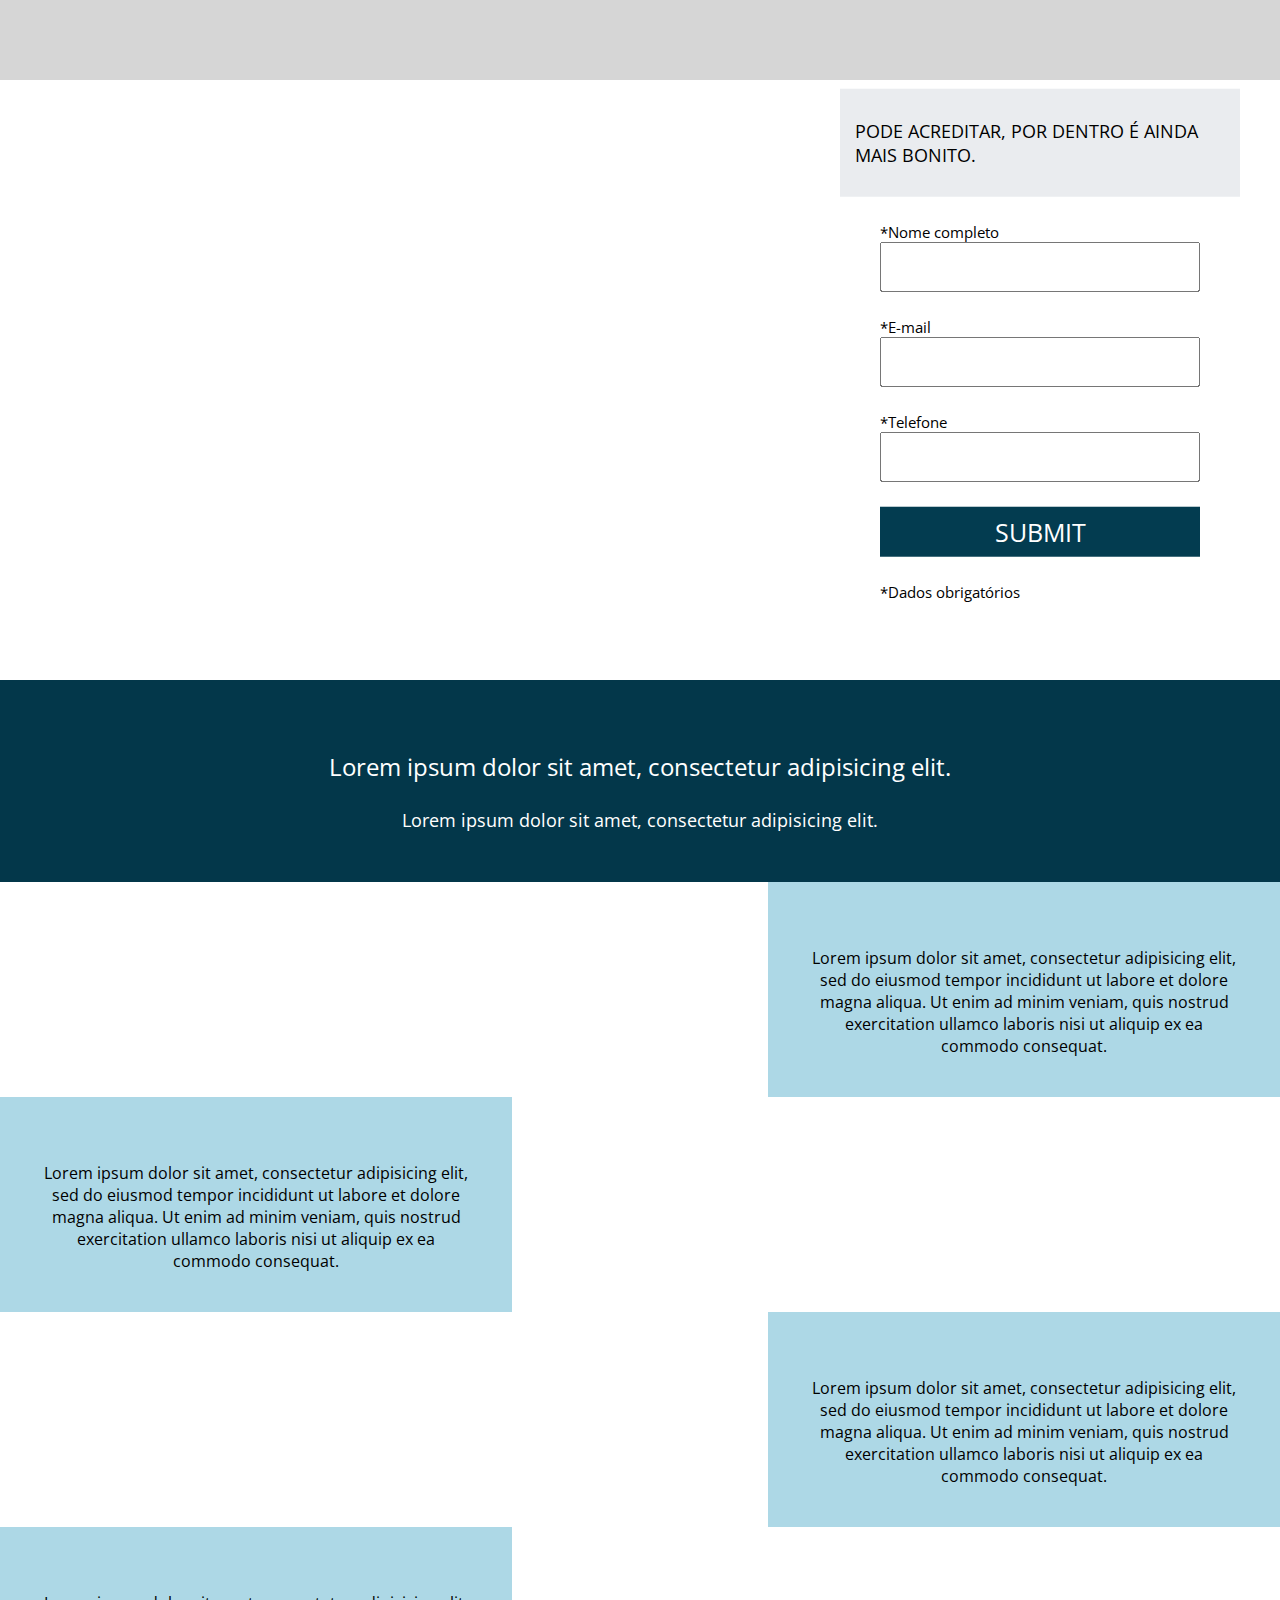
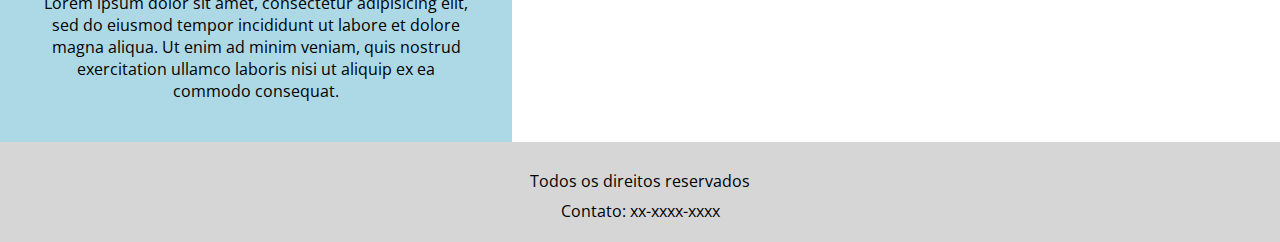
==== Landing Page responsiva (HTML + CSS)/index.html @ 24eb7923 "Landig Page responsiva (HTML + CSS)" ====
<!DOCTYPE html>
<html>
   <head>
      <title>Projeto 2</title>
      <meta charset="utf-8">
      <meta name="Descripiton" content="Descrição do site">
      <meta name="author" content="Fenicio">
      <meta name="keywords" content="Landing, page, projeto2">
      <meta name="viewport" content="width=device-width, initial-scale=1.0, maximum-scale=1.0">
      <link rel="stylesheet" type="text/css" href="style.css">
      <link href="https://fonts.googleapis.com/css2?family=Open+Sans&display=swap" rel="stylesheet">
   </head>
   <body>
      <header>
         <div class="container">
            <div class="logo-1"></div>
            <!--logo-1-->
            <div class="logo-2"></div>
            <!--logo-2-->
            <div class="clear"></div>
            <!--clear-->
         </div>
         <!--container-->
      </header>
      <section class="cover-form">
         <div class="container bg">
            <div class="form-container">
               <h2>PODE ACREDITAR, POR DENTRO É AINDA MAIS BONITO.</h2>
               <form>
                  <div class="form-input">
                     <p>*Nome completo</p>
                     <input type="text" name="nome" required>
                  </div>
                  <div class="form-input">
                     <p>*E-mail</p>
                     <input type="text" name="email" required>
                  </div>
                  <div class="form-input">
                     <p>*Telefone</p>
                     <input type="num" name="telefone">
                  </div>
                  <div class="botao">
                     <input type="submit" name="enviar">
                  </div>
                  <p>*Dados obrigatórios</p>
               </form>
            </div>
            <!--form-container-->
            <div class="clear"></div>
         </div>
         <!--container-bg-->
      </section>
      <!--cover-form-->
      <section class="chamada">
         <div class="container">
            <div>
               <h2>Lorem ipsum dolor sit amet, consectetur adipisicing elit. </h2>
            </div>
            <div>
               <p>Lorem ipsum dolor sit amet, consectetur adipisicing elit.</p>
            </div>
         </div>
         <!--container-->
      </section>
      <!--chamada-->
      <section class="mosaico">
         <div class="container">
            <div class="flex-mosaico">
               <div class="item-1-mosaico" style="background-image:url('mosaico1.jpg')"></div>
               <!--item-1-mosaico-->
               <div class="item-2-mosaico">
                  <p>Lorem ipsum dolor sit amet, consectetur adipisicing elit, sed do eiusmod
                     tempor incididunt ut labore et dolore magna aliqua. Ut enim ad minim veniam,
                     quis nostrud exercitation ullamco laboris nisi ut aliquip ex ea commodo
                     consequat.
                  </p>
               </div>
               <!--item-2-mosaico-->
            </div>
            <!--flex-mosaico-->	
            <div class="flex-mosaico" style="flex-direction: row-reverse">
               <div class="item-1-mosaico" style="background-image:url('mosaico2.jpg')"></div>
               <!--item-1-mosaico-->
               <div class="item-2-mosaico">
                  <p>Lorem ipsum dolor sit amet, consectetur adipisicing elit, sed do eiusmod
                     tempor incididunt ut labore et dolore magna aliqua. Ut enim ad minim veniam,
                     quis nostrud exercitation ullamco laboris nisi ut aliquip ex ea commodo
                     consequat. 
                  </p>
               </div>
               <!--item-2-mosaico-->
            </div>
            <!--flex-mosaico-->	
            <div class="flex-mosaico">
               <div class="item-1-mosaico" style="background-image:url('mosaico3.jpg')"></div>
               <!--item-1-mosaico-->
               <div class="item-2-mosaico">
                  <p>Lorem ipsum dolor sit amet, consectetur adipisicing elit, sed do eiusmod
                     tempor incididunt ut labore et dolore magna aliqua. Ut enim ad minim veniam,
                     quis nostrud exercitation ullamco laboris nisi ut aliquip ex ea commodo
                     consequat. 
                  </p>
               </div>
               <!--item-2-mosaico-->
            </div>
            <!--flex-mosaico-->	
            <div class="flex-mosaico" style="flex-direction: row-reverse">
               <div class="item-1-mosaico" style="background-image:url('mosaico4.jpg')"></div>
               <!--item-1-mosaico-->
               <div class="item-2-mosaico">
                  <p>Lorem ipsum dolor sit amet, consectetur adipisicing elit, sed do eiusmod
                     tempor incididunt ut labore et dolore magna aliqua. Ut enim ad minim veniam,
                     quis nostrud exercitation ullamco laboris nisi ut aliquip ex ea commodo
                     consequat. 
                  </p>
               </div>
               <!--item-2-mosaico-->
            </div>
            <!--flex-mosaico-->	
         </div>
         <!--container-->
      </section>
      <!--mosaico-->
      <footer>
         <p>Todos os direitos reservados</p>
         <p>Contato: xx-xxxx-xxxx</p>
      </footer>
   </body>
</html>
---- Landing Page responsiva (HTML + CSS)/style.css ----
/*resetando o documento*/
*{
	padding: 0;
	margin: 0;
	box-sizing: border-box;
	font-family: 'Open Sans', sans-serif;

}

/*estilizando o documento*/
html{
	height: 100%
}

/*esttilizando o header*/
.container{
	width: 100%;
	max-width: 1280px;
	margin: 0 auto;
}

.clear{
	clear: both;
}

header{
	background-color: #D6D6D6;
	padding:10px 2%;
}

.logo-1{
	float: left;
	width:160px;
	height:60px;
	background-image: url('logo1.png');
	background-size: 100%;
	background-repeat: no-repeat;
	background-position: center
}

.logo-2{
	float: right;
	width: 160px;
	height: 52.2px;
	background-size: cover;
	background-image: url('logo2.png')
}

section.cover-form{
	width: 100%;
}

.bg{
	position: relative;
	height:600px;
	background-position: center;
	background-size: cover;
	background-image: url('bg-form.jpg')
}

.form-container{
	position: relative;
	float: right; 
	width: 400px;
	height: 97%;
	transform: translate(-10% ,1.5%);
	background-color: white;
}

.form-container h2{
	font-weight: normal;
	padding: 30px 15px;
	color: black;
	font-size: 18px;
	background-color: rgba(234, 236, 239, 1.0);
}

form{
	position: absolute;
	width: 80%;
	height: 400px;
	margin-left: 50%;
	transform: translateX(-50%);
}

.form-input, .botao, p{
	margin-top: 25px;
	text-align: center;
}

.form-input input{
	width: 100%;
	height: 50px;
	padding: 0 3%;
	line-height: 50px;
}

form > p, .form-input p{
	font-size: 15px;
	text-align: left;
}

.botao input[type="submit"]{
	background-color: #033C50;
	text-transform: uppercase;
	color: white;
	font-size: 25px;
	cursor: pointer;
	border: 0;
	width: 100%;
	height: 50px;
}

.botao input[type="submit"]:hover{
	background-color: #03374a;
}

section.chamada{
	display: inline-block;
	width: 100%;
	text-align: center;
	
}

section.chamada .container{
	padding: 70px 0 50px 0;
	background-color: #03374a;
}

section.chamada h2{
	display: inline-block;
	width: 96%;
	max-width: 700px;
	color: white;
	font-size: 24px;
	font-weight: normal;
}

section.chamada p{
	display: inline-block;
	width: 96%;
	max-width: 700px;
	color: white;
	font-size: 18px;
	font-weight: normal;
}

.flex-mosaico{
	display: flex;
}


.item-1-mosaico{
	background-position: center;
	background-size: cover;
	width: 60%;
}


.item-2-mosaico{
	text-align: justify;
	padding: 40px;
	width: 40%;
	background-color: lightblue;
}

footer{
	margin: 0 auto;
	text-align: center;
	padding: 20px 0;
	background-color: #D6D6D6;
}

footer p{
	margin-top: 8px;
}

@media screen and (max-width: 768px){
	.flex-mosaico{
		display: block;
	}

	.item-1-mosaico{
		padding-top: 80%;
		width: 100%;
	}

	.item-2-mosaico{
		width: 100%
	}
}


@media screen and (max-width: 960px){
	.bg{
		text-align: center;
	}

	.form-container{
		transform: translate(0, 1.5%);
		float: none;
		position: static;
		display: inline-block;
	}

}

@media screen and (max-width: 510px){
	
	header{
		text-align: center;
	}

	.logo-1{
		float: none;
		margin: 0 auto;
		margin-bottom: 10px;
	}

	.logo-2{
		display: inline-block;
		float: none;
		width: 160px;
		height: 52.2px;
	}

	.bg{
		text-align: center;
	}

	.form-container{
		transform: translate(0, 1.5%);
		float: none;
		position: static;
		display: inline-block;
	}

}
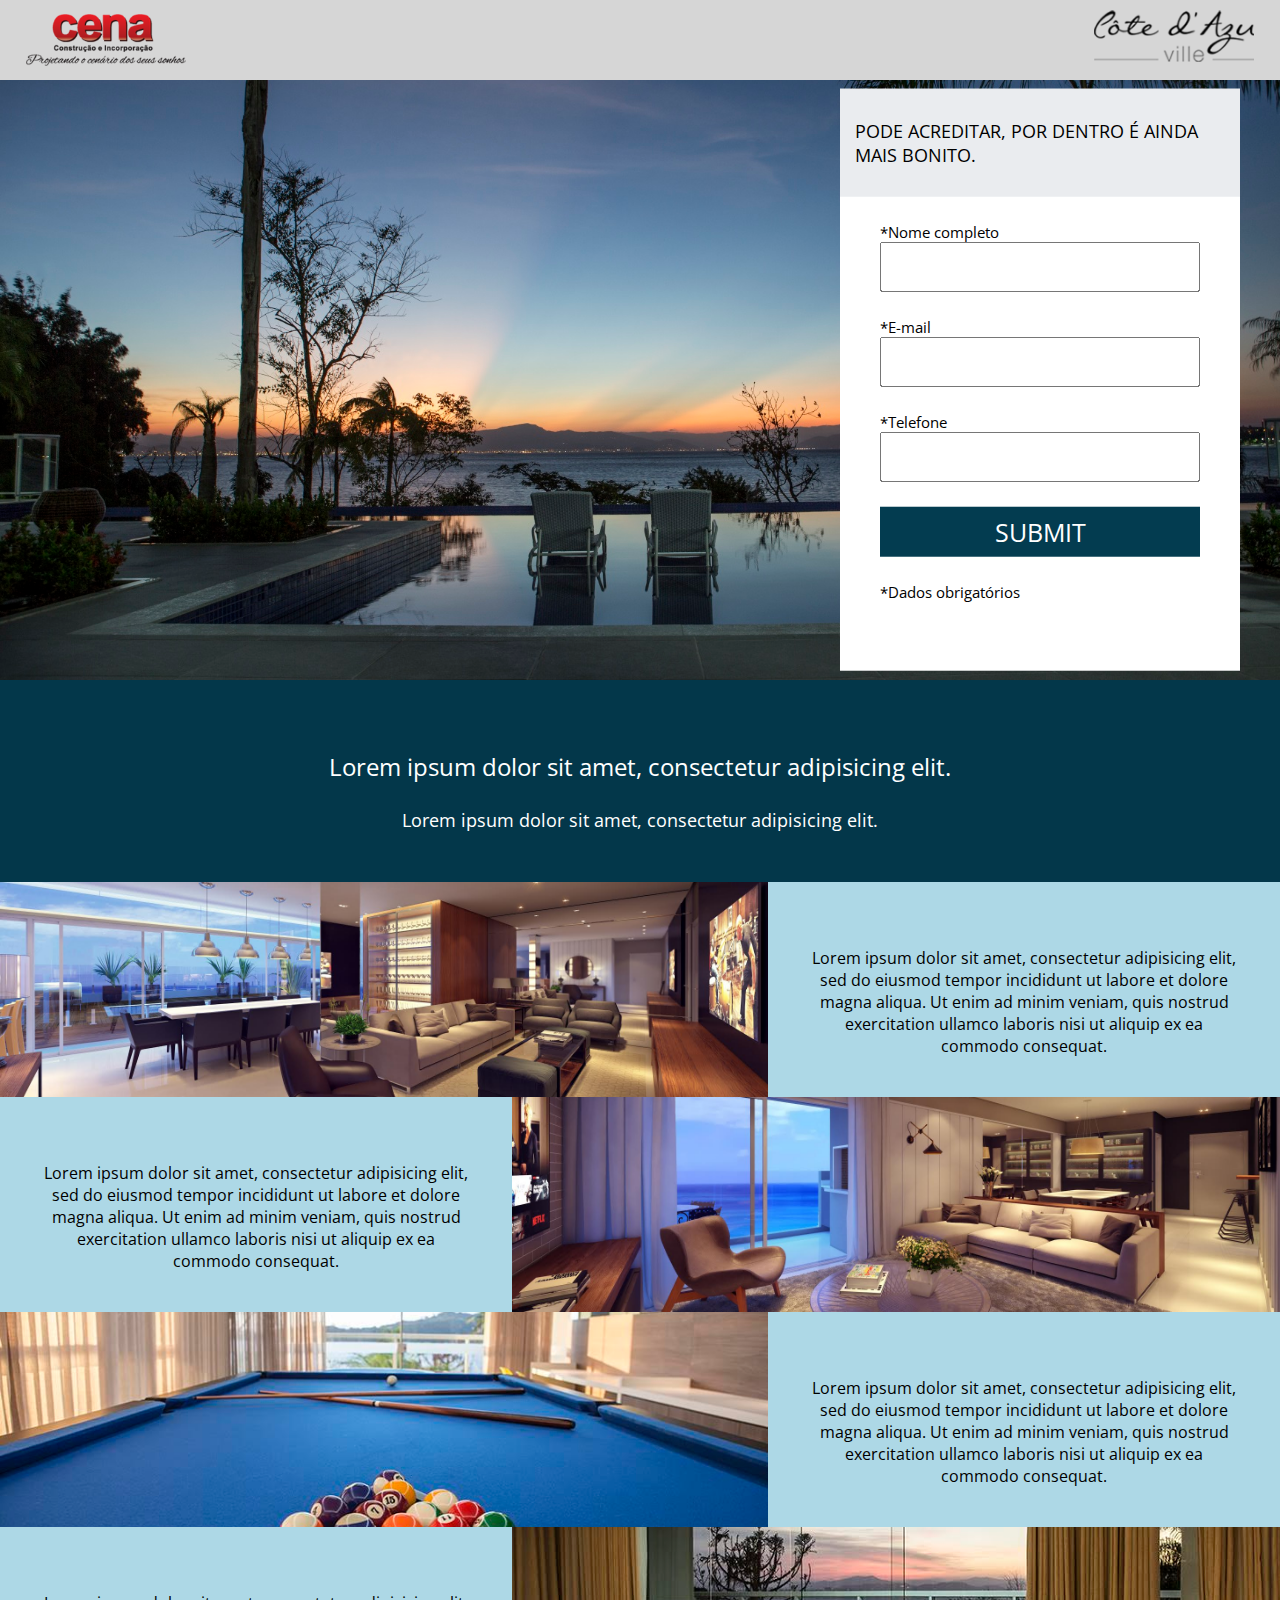
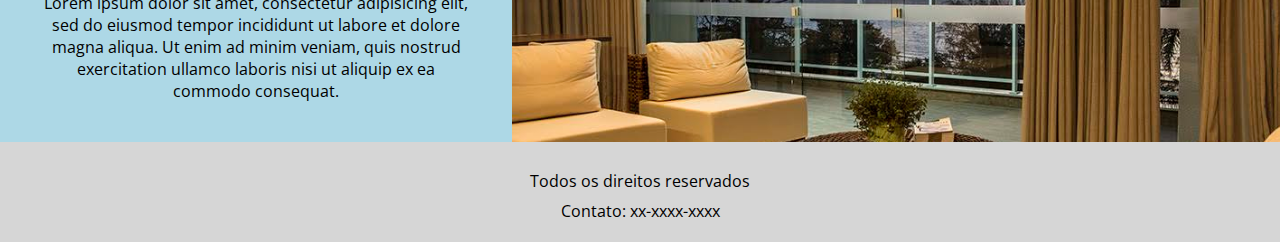
==== commit 0bebc5c2: "Alteração no diretório das imagens" ====
--- a/Landing Page responsiva (HTML + CSS)/index.html
+++ b/Landing Page responsiva (HTML + CSS)/index.html
@@ -66,7 +66,7 @@
       <section class="mosaico">
          <div class="container">
             <div class="flex-mosaico">
-               <div class="item-1-mosaico" style="background-image:url('mosaico1.jpg')"></div>
+               <div class="item-1-mosaico" style="background-image:url('imagens/mosaico1.jpg')"></div>
                <!--item-1-mosaico-->
                <div class="item-2-mosaico">
                   <p>Lorem ipsum dolor sit amet, consectetur adipisicing elit, sed do eiusmod
@@ -79,7 +79,7 @@
             </div>
             <!--flex-mosaico-->	
             <div class="flex-mosaico" style="flex-direction: row-reverse">
-               <div class="item-1-mosaico" style="background-image:url('mosaico2.jpg')"></div>
+               <div class="item-1-mosaico" style="background-image:url('imagens/mosaico2.jpg')"></div>
                <!--item-1-mosaico-->
                <div class="item-2-mosaico">
                   <p>Lorem ipsum dolor sit amet, consectetur adipisicing elit, sed do eiusmod
@@ -92,7 +92,7 @@
             </div>
             <!--flex-mosaico-->	
             <div class="flex-mosaico">
-               <div class="item-1-mosaico" style="background-image:url('mosaico3.jpg')"></div>
+               <div class="item-1-mosaico" style="background-image:url('imagens/mosaico3.jpg')"></div>
                <!--item-1-mosaico-->
                <div class="item-2-mosaico">
                   <p>Lorem ipsum dolor sit amet, consectetur adipisicing elit, sed do eiusmod
@@ -105,7 +105,7 @@
             </div>
             <!--flex-mosaico-->	
             <div class="flex-mosaico" style="flex-direction: row-reverse">
-               <div class="item-1-mosaico" style="background-image:url('mosaico4.jpg')"></div>
+               <div class="item-1-mosaico" style="background-image:url('imagens/mosaico4.jpg')"></div>
                <!--item-1-mosaico-->
                <div class="item-2-mosaico">
                   <p>Lorem ipsum dolor sit amet, consectetur adipisicing elit, sed do eiusmod
--- a/Landing Page responsiva (HTML + CSS)/style.css
+++ b/Landing Page responsiva (HTML + CSS)/style.css
@@ -32,7 +32,7 @@
 	float: left;
 	width:160px;
 	height:60px;
-	background-image: url('logo1.png');
+	background-image: url('imagens/logo1.png');
 	background-size: 100%;
 	background-repeat: no-repeat;
 	background-position: center
@@ -43,7 +43,7 @@
 	width: 160px;
 	height: 52.2px;
 	background-size: cover;
-	background-image: url('logo2.png')
+	background-image: url('imagens/logo2.png')
 }
 
 section.cover-form{
@@ -55,7 +55,7 @@
 	height:600px;
 	background-position: center;
 	background-size: cover;
-	background-image: url('bg-form.jpg')
+	background-image: url('imagens/bg-form.jpg')
 }
 
 .form-container{
